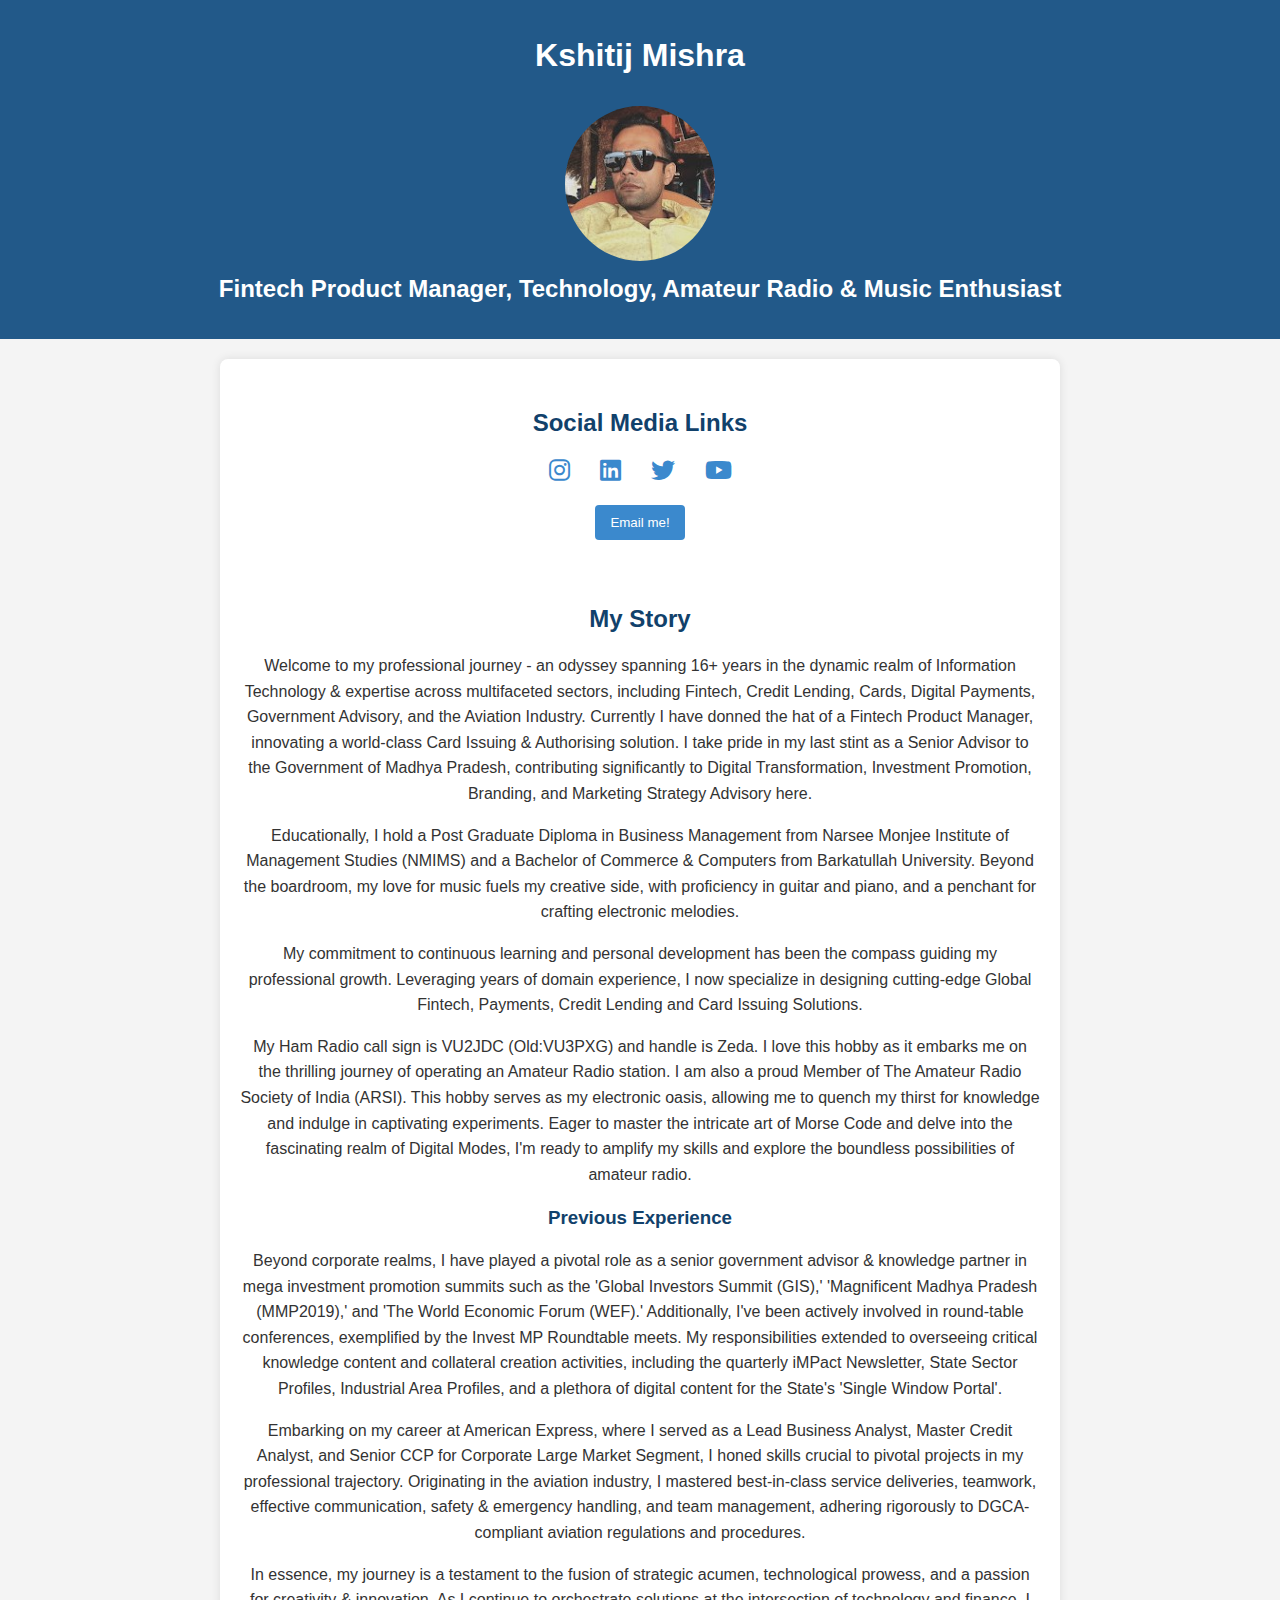
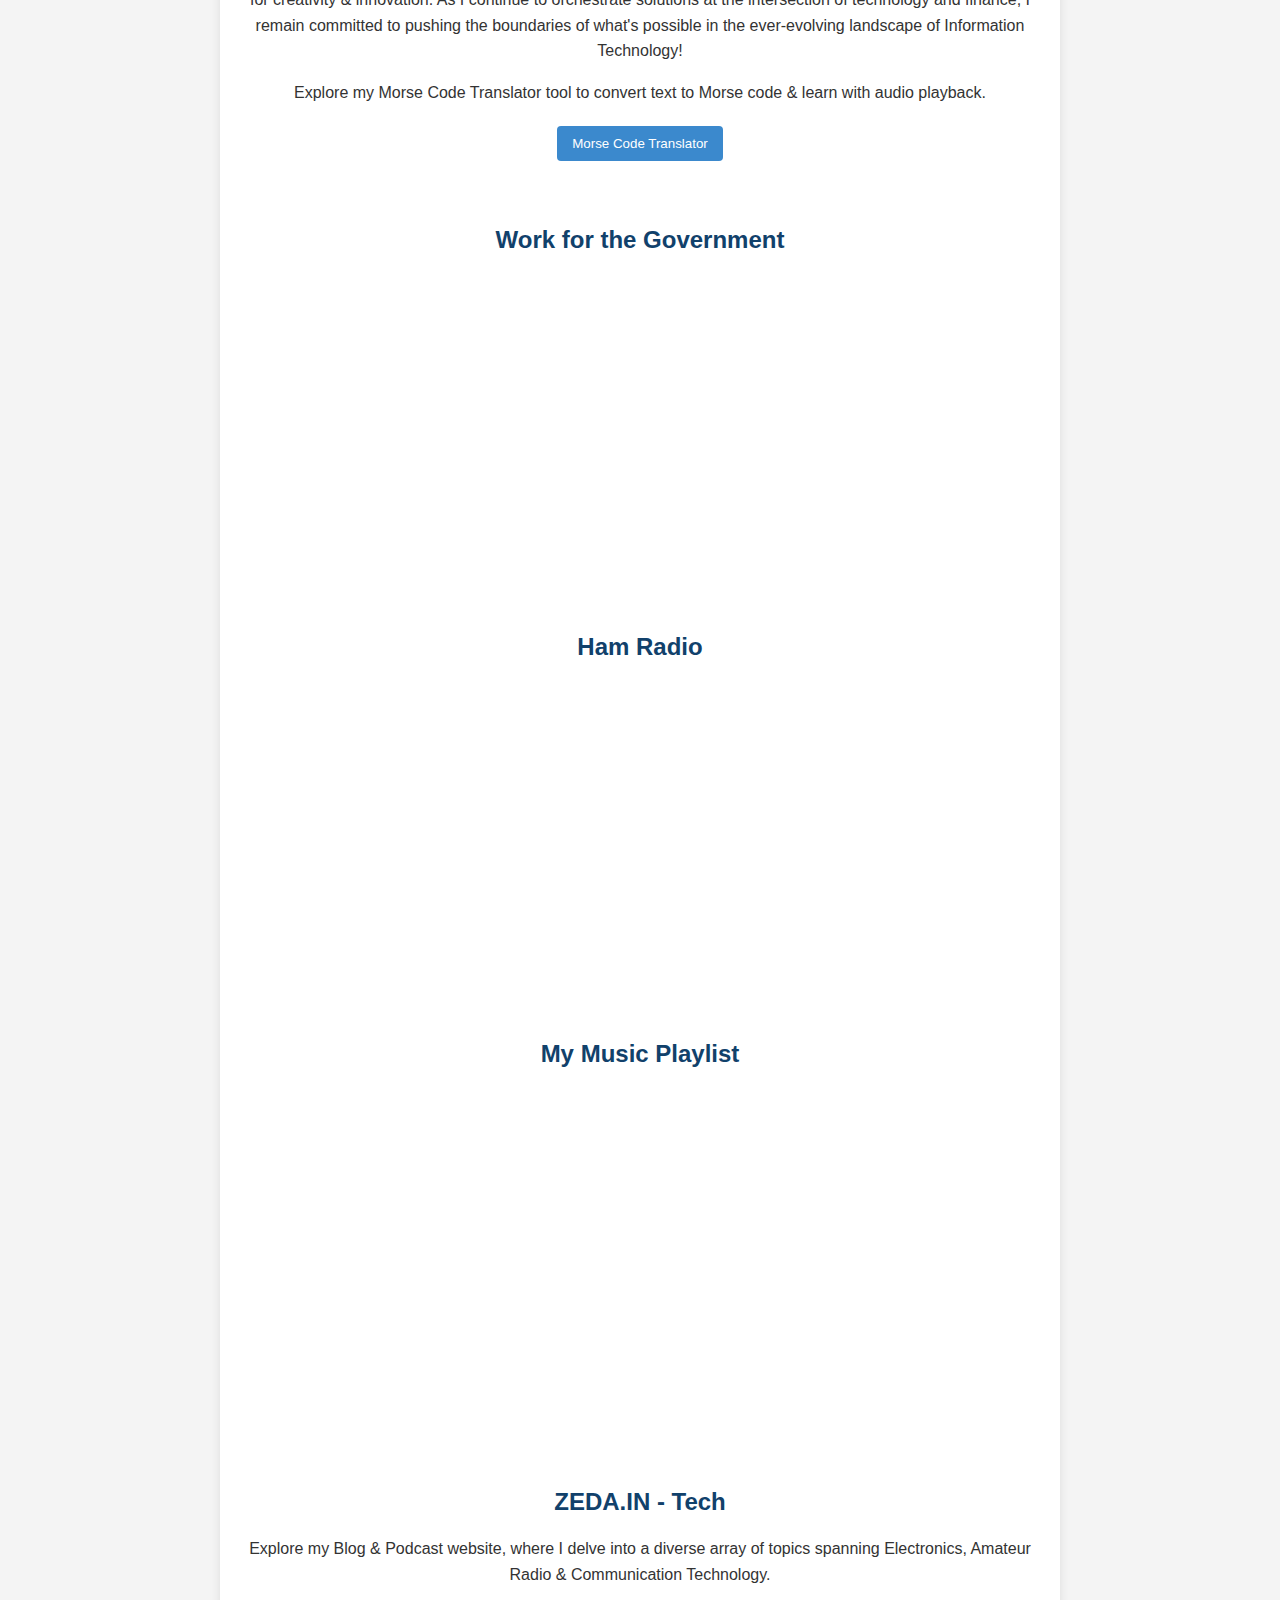
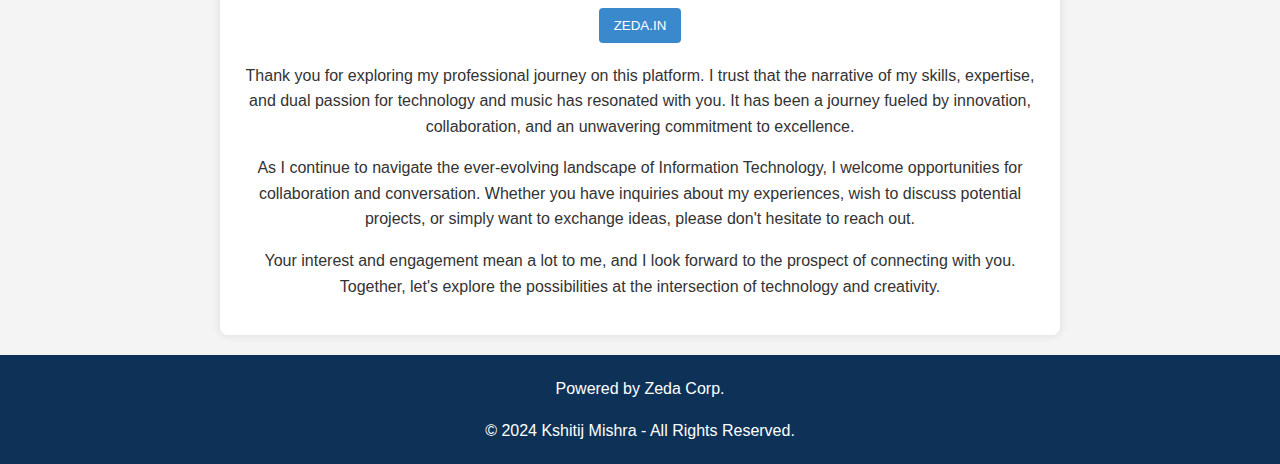
==== index.html @ 18ae03ec "Major web update push" ====
<!DOCTYPE html>
<html lang="en">
<head>
    <meta charset="UTF-8">
    <meta name="viewport" content="width=device-width, initial-scale=1.0">
    <title>Kshitij Mishra - VU2JDC</title>
    <meta name="description" content="Welcome to my professional journey in the dynamic realm of Information Technology. I carry experience & expertise across multifaceted sectors, including Fintech, Credit Lending, Cards, Digital Payments, Government Advisory, and the Aviation Industry.">
    <meta name="keywords" content="Kshitij Mishra, Ham Radio, Fintech, Technology, Music, Profile">
    <link rel="icon" type="image/png" href="Kshitij_Mishra.png">
    <link rel="stylesheet" href="https://cdnjs.cloudflare.com/ajax/libs/font-awesome/6.0.0/css/all.min.css">
    <style>
        body {
            font-family: Arial, sans-serif;
            margin: 0;
            padding: 0;
            background-color: #f4f4f4;
            text-align: center;
            color: #333;
        }
        header {
            background-color: #225989;
            color: #fff;
            padding: 1em 0;
        }
        header img {
            max-width: 150px;
            height: auto;
            border-radius: 50%;
            margin-top: 10px;
        }
        header h2 {
            color: #fff;
            margin-top: 10px;
        }
        section {
            max-width: 800px;
            margin: 20px auto;
            padding: 20px;
            background-color: #fff;
            box-shadow: 0 0 10px rgba(0, 0, 0, 0.1);
            border-radius: 8px;
            text-align: justify;
            margin-left: auto;
            margin-right: auto;
        }
        h2, h3 {
            color: #11416b;
            margin-top: 20px;
            text-align: center;
        }
        p {
            line-height: 1.6;
            text-align: center;
        }
        iframe {
            width: 100%;
            height: 315px;
            margin-bottom: 20px;
        }
        form {
            margin-top: 20px;
            text-align: left;
        }
        label {
            display: block;
            margin-bottom: 8px;
            text-align: left;
        }
        input, textarea {
            width: 100%;
            padding: 8px;
            margin-bottom: 15px;
            box-sizing: border-box;
            border: 1px solid #ccc;
            border-radius: 4px;
        }
        button {
            background-color: #3b89cd;
            color: #fff;
            padding: 10px 15px;
            border: none;
            border-radius: 4px;
            cursor: pointer;
            margin-bottom: 20px;
        }
        button:hover {
            background-color: #11416b;
        }
        h2.social {
            margin-top: 30px;
            color: #11416b;
        }      
        .social-icons {
            display: flex;
            justify-content: center;
            align-items: center;
            margin-top: 20px;
        }
        .social-icons a {
            margin: 0 15px;
            color: #3b89cd;
            text-decoration: none;
            font-size: 24px;
        }
        .social-icons a:hover {
            color: #32699f; 
        }
    
        footer {
            background-color: #0e3257;
            color: #fff;
            padding: 5px;
            text-align: center;
            bottom: 5px;
            width: auto;
        }
        .blog-button {
            display: block;
            margin: 20px auto;
            background-color: #3b89cd;
            color: #fff;
            padding: 10px 15px;
            border: none;
            border-radius: 4px;
            cursor: pointer;
        }
        .blog-button:hover {
            background-color: #11416b;
        }
        .email-button {
            background-color: #3b89cd;
            color: #fff;
            padding: 10px 15px;
            border: none;
            border-radius: 4px;
            cursor: pointer;
            margin: 20px auto;
            display: block;
        }
        .email-button:hover {
            background-color: #11416b;
        }
    </style>
</head>
<body>
    <header>
        <h1>Kshitij Mishra</h1>
        <img src="Kshitij Mishra.jpg" alt="Kshitij Mishra's Photo">
        <h2>Fintech Product Manager, Technology, Amateur Radio & Music Enthusiast</h2>
    </header>
    <section>
        <h2 class="social">Social Media Links</h2>
        <div class="social-icons">
            <a href="https://www.instagram.com/vu2jdc" target="_blank"><i class="fab fa-instagram"></i></a>
            <a href="https://www.linkedin.com/in/vu2jdc/" target="_blank"><i class="fab fa-linkedin"></i></a>
            <a href="https://x.com/VU2JDC" target="_blank"><i class="fab fa-twitter"></i></a>
            <a href="https://www.youtube.com/@VU2JDC" target="_blank"><i class="fab fa-youtube"></i></a>       
        </div>

        <button class="email-button" onclick="sendEmail()">Email me!</button>

        <script>
            function sendEmail() {
                window.location.href = "mailto:kshitij.mishra@hotmail.com";
            }
        </script>

        <p>&nbsp;</p>
        <h2>My Story</h2>
        <p>Welcome to my professional journey - an odyssey spanning 16+ years in the dynamic realm of Information Technology & expertise across multifaceted sectors, including Fintech, Credit Lending, Cards, Digital Payments, Government Advisory, and the Aviation Industry. Currently I have donned the hat of a Fintech Product Manager, innovating a world-class Card Issuing & Authorising solution. I take pride in my last stint as a Senior Advisor to the Government of Madhya Pradesh, contributing significantly to Digital Transformation, Investment Promotion, Branding, and Marketing Strategy Advisory here.</p>
        <p>Educationally, I hold a Post Graduate Diploma in Business Management from Narsee Monjee Institute of Management Studies (NMIMS) and a Bachelor of Commerce & Computers from Barkatullah University. Beyond the boardroom, my love for music fuels my creative side, with proficiency in guitar and piano, and a penchant for crafting electronic melodies.</p>
        <p>My commitment to continuous learning and personal development has been the compass guiding my professional growth. Leveraging years of domain experience, I now specialize in designing cutting-edge Global Fintech, Payments, Credit Lending and Card Issuing Solutions.</p>
        <p>My Ham Radio call sign is VU2JDC (Old:VU3PXG) and handle is Zeda. I love this hobby as it embarks me on the thrilling journey of operating an Amateur Radio station. I am also a proud Member of The Amateur Radio Society of India (ARSI). This hobby serves as my electronic oasis, allowing me to quench my thirst for knowledge and indulge in captivating experiments. Eager to master the intricate art of Morse Code and delve into the fascinating realm of Digital Modes, I'm ready to amplify my skills and explore the boundless possibilities of amateur radio.</p>
        <h3>Previous Experience</h3>
        <p>Beyond corporate realms, I have played a pivotal role as a senior government advisor & knowledge partner in mega investment promotion summits such as the 'Global Investors Summit (GIS),' 'Magnificent Madhya Pradesh (MMP2019),' and 'The World Economic Forum (WEF).' Additionally, I've been actively involved in round-table conferences, exemplified by the Invest MP Roundtable meets. My responsibilities extended to overseeing critical knowledge content and collateral creation activities, including the quarterly iMPact Newsletter, State Sector Profiles, Industrial Area Profiles, and a plethora of digital content for the State's 'Single Window Portal'.</p>
        <p>Embarking on my career at American Express, where I served as a Lead Business Analyst, Master Credit Analyst, and Senior CCP for Corporate Large Market Segment, I honed skills crucial to pivotal projects in my professional trajectory. Originating in the aviation industry, I mastered best-in-class service deliveries, teamwork, effective communication, safety & emergency handling, and team management, adhering rigorously to DGCA-compliant aviation regulations and procedures.</p>
        <p>In essence, my journey is a testament to the fusion of strategic acumen, technological prowess, and a passion for creativity & innovation. As I continue to orchestrate solutions at the intersection of technology and finance, I remain committed to pushing the boundaries of what's possible in the ever-evolving landscape of Information Technology!</p>
        <p>Explore my Morse Code Translator tool to convert text to Morse code & learn with audio playback.</p>
        <button class="blog-button" onclick="openMorsePage()">Morse Code Translator</button>
        <script>
            function openMorsePage() {
                window.open('morse-translator.html', '_blank');
            }
        </script>
        <p>&nbsp;</p>       
        <h2>Work for the Government</h2>
        <iframe width="560" height="315" src="https://www.youtube.com/embed/videoseries?si=Vc-SlYf1dZvAG0Gy&amp;list=PL5q3_F7X-hYSVSQtNHBoq9o2aoS6yJBRS" title="YouTube video player" frameborder="0" allow="accelerometer; autoplay; clipboard-write; encrypted-media; gyroscope; picture-in-picture; web-share" allowfullscreen></iframe>
        
        <h2>Ham Radio</h2>
        <iframe width="560" height="315" src="https://www.youtube.com/embed/videoseries?si=7wP2q1er_GRI7C_5&amp;list=PL5q3_F7X-hYSwQWME0PEXjtnyws7z2-Du" title="YouTube video player" frameborder="0" allow="accelerometer; autoplay; clipboard-write; encrypted-media; gyroscope; picture-in-picture; web-share" allowfullscreen></iframe>

        <h2>My Music Playlist</h2>
        <iframe width="560" height="315" src="https://www.youtube.com/embed/videoseries?si=ie4QghqMn_u_FUb3&amp;list=PL5q3_F7X-hYT_7VDiShpJTonnMgRXefDc" title="YouTube video player" frameborder="0" allow="accelerometer; autoplay; clipboard-write; encrypted-media; gyroscope; picture-in-picture; web-share" allowfullscreen></iframe>
        <p>&nbsp;</p>
        <h2>ZEDA.IN - Tech</h2>
    <p>Explore my Blog & Podcast website, where I delve into a diverse array of topics spanning Electronics, Amateur Radio & Communication Technology.</p>
    <button class="blog-button" onclick="openZedaIn()">ZEDA.IN</button>
    <script>
        function openZedaIn() {
            window.open('https://zeda.in', '_blank');
        }
    </script>

        <p>Thank you for exploring my professional journey on this platform. I trust that the narrative of my skills, expertise, and dual passion for technology and music has resonated with you. It has been a journey fueled by innovation, collaboration, and an unwavering commitment to excellence.</p>
        <p>As I continue to navigate the ever-evolving landscape of Information Technology, I welcome opportunities for collaboration and conversation. Whether you have inquiries about my experiences, wish to discuss potential projects, or simply want to exchange ideas, please don't hesitate to reach out.</p>
        <p>Your interest and engagement mean a lot to me, and I look forward to the prospect of connecting with you. Together, let's explore the possibilities at the intersection of technology and creativity.</p>
    </section>

       <footer>
        <p>Powered by Zeda Corp.</p>
        <p>&copy; 2024 Kshitij Mishra - All Rights Reserved.</p>
        </footer>

</body>
</html>
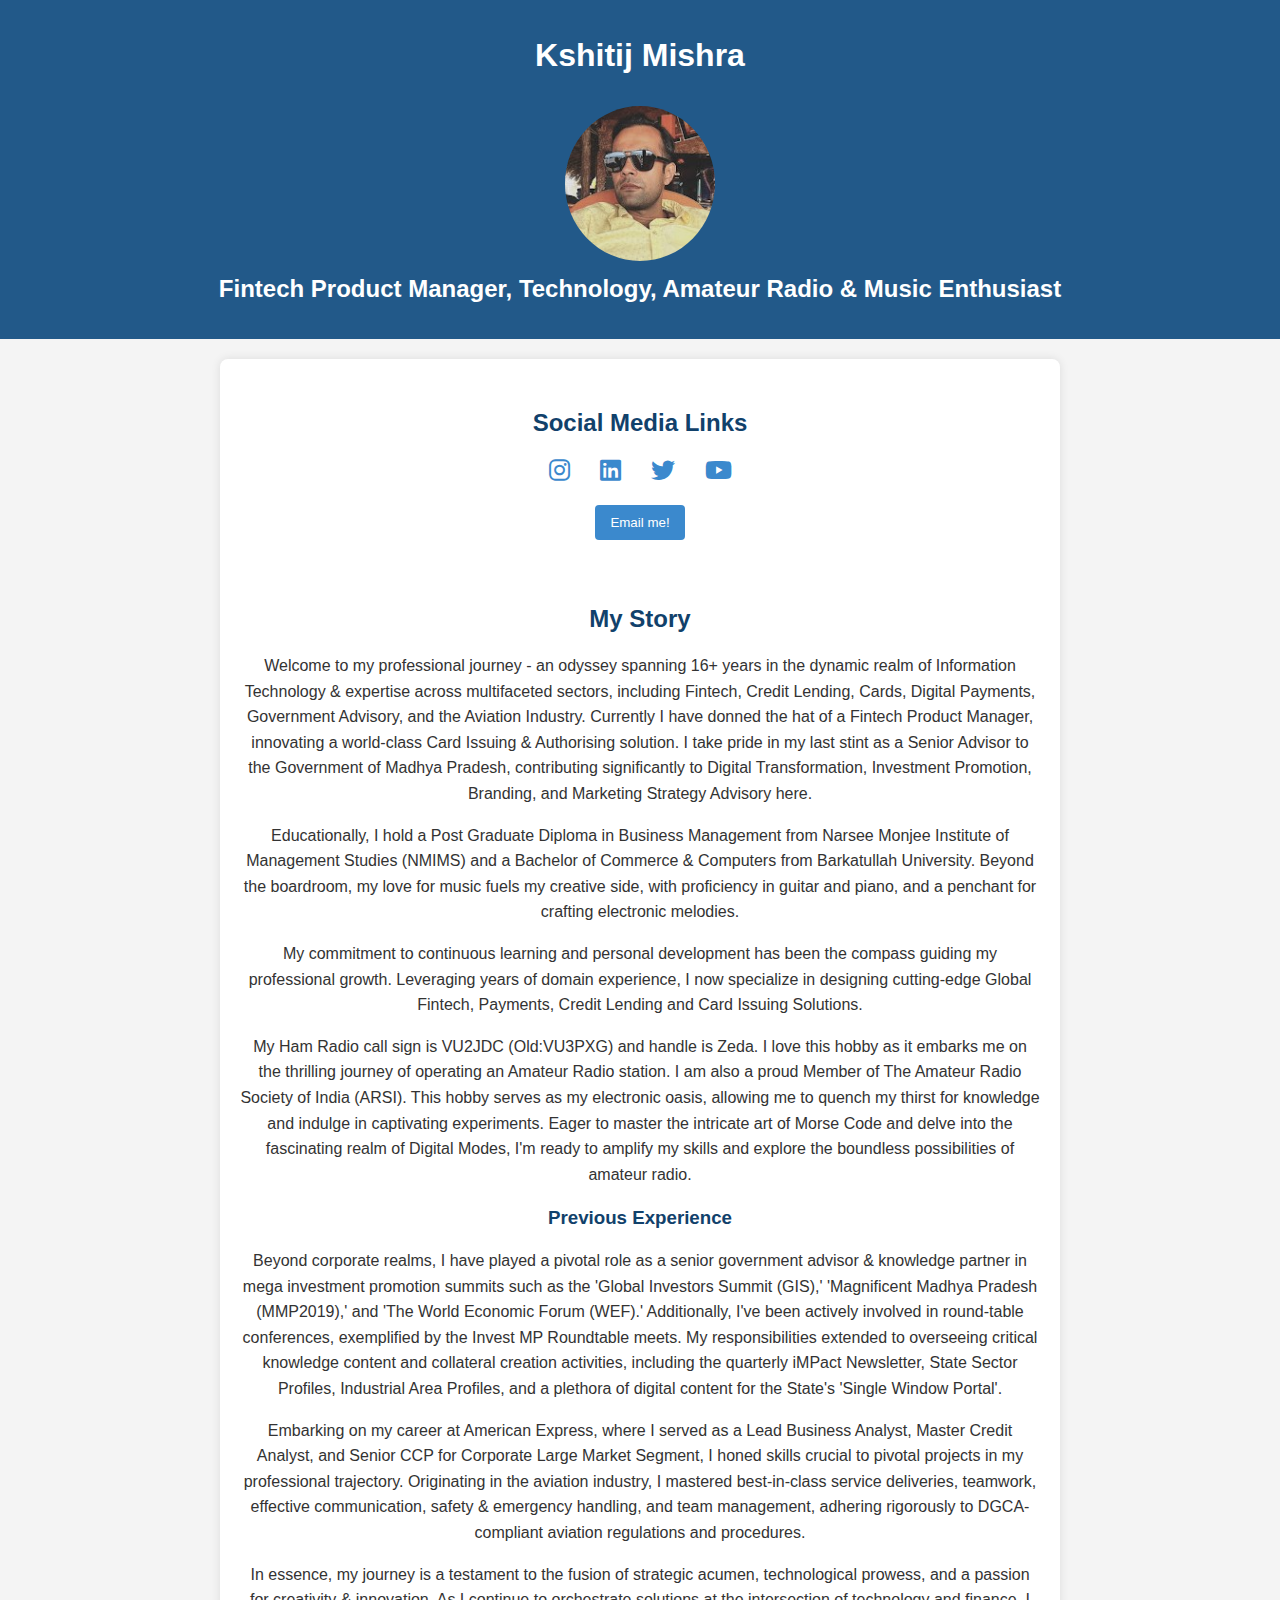
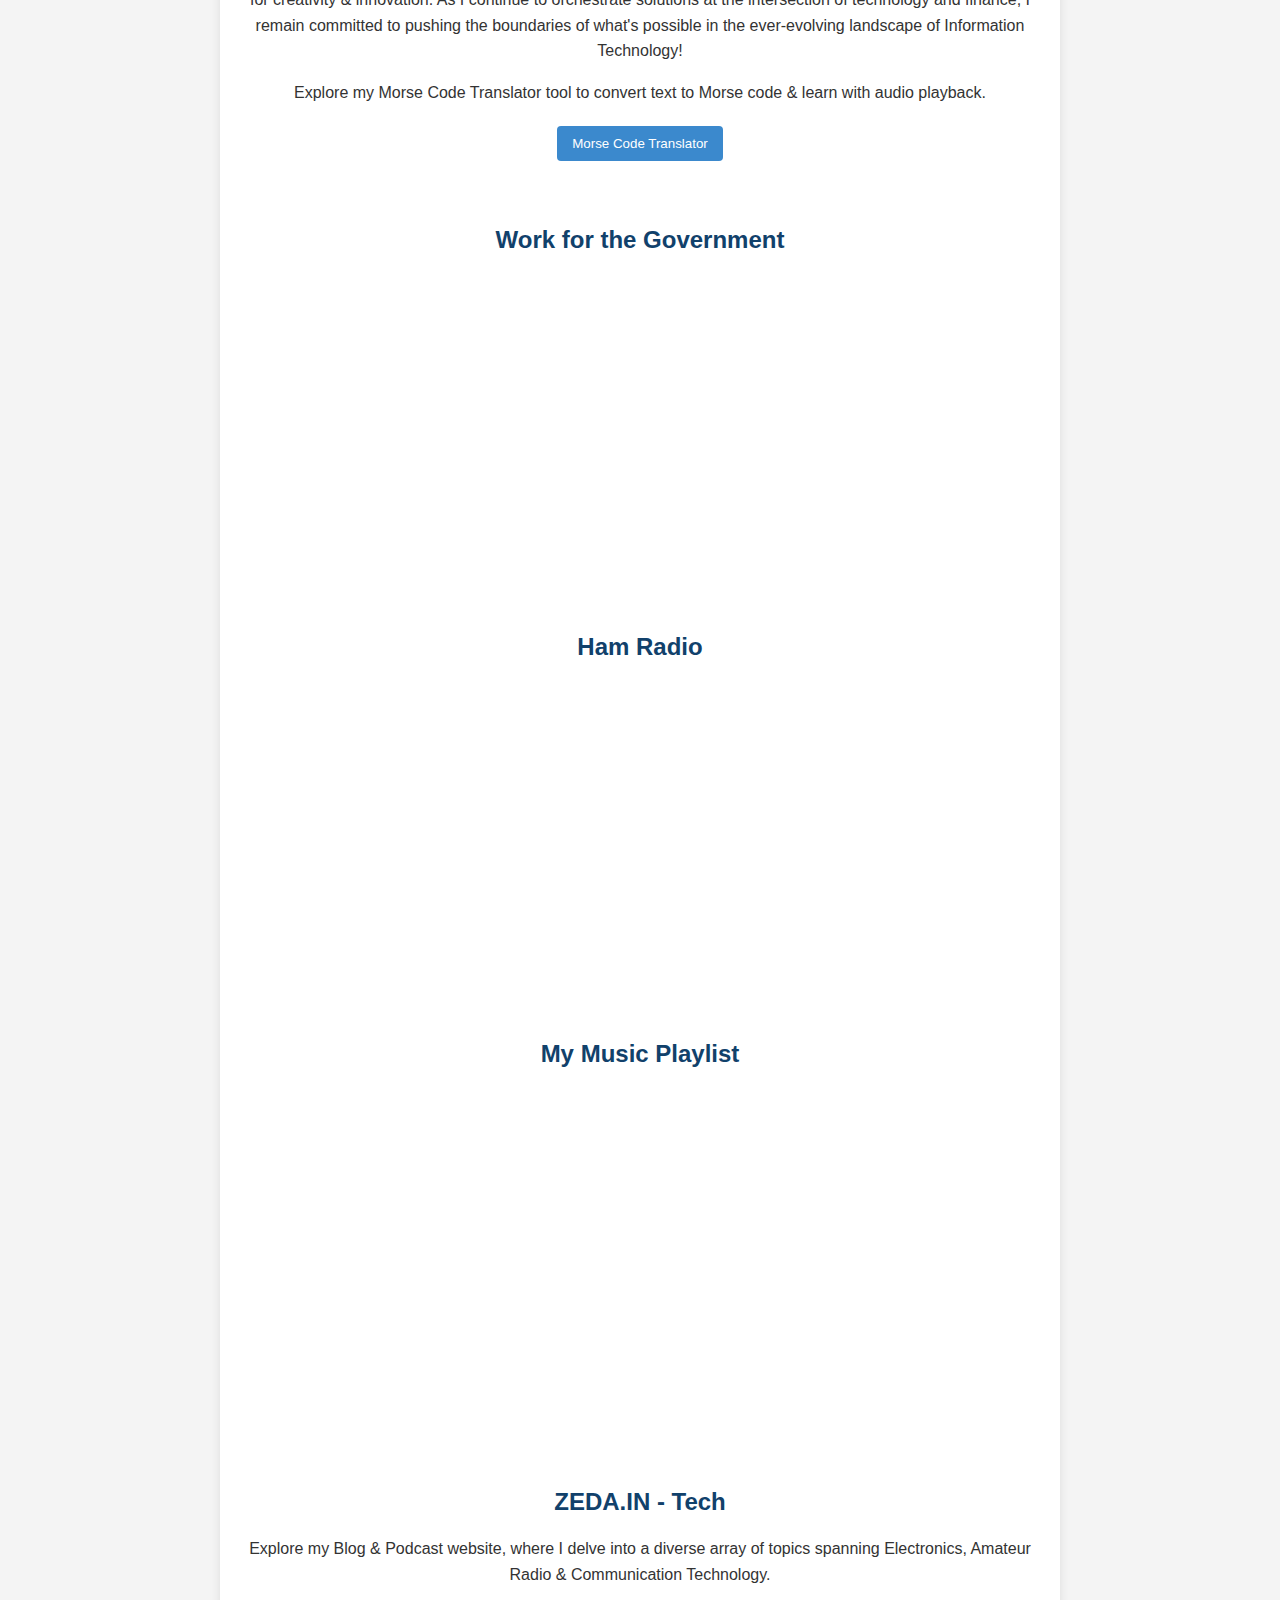
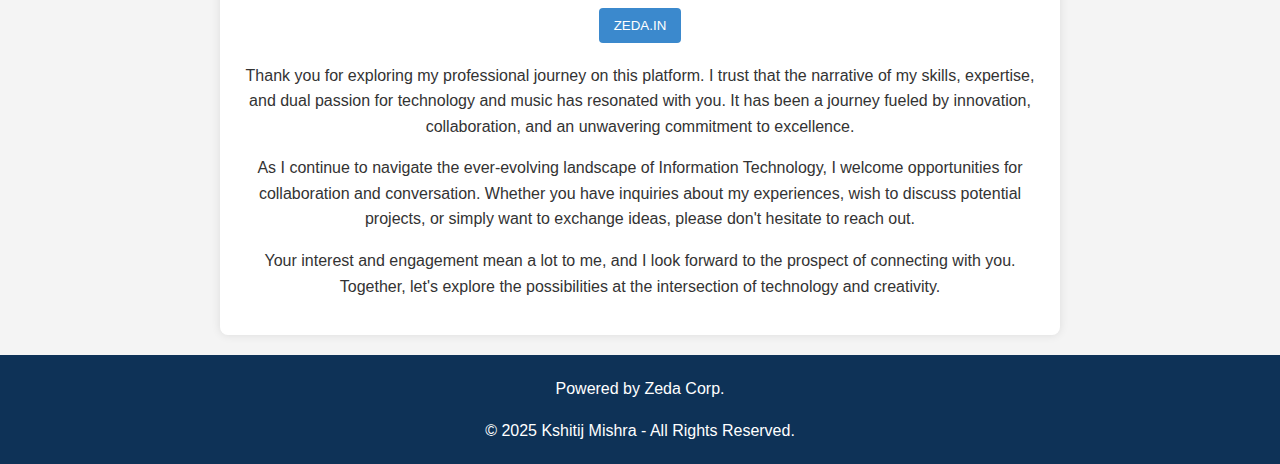
==== commit 6bfdcfcd: "Update index.html" ====
--- a/index.html
+++ b/index.html
@@ -1,151 +1,28 @@
 <!DOCTYPE html>
 <html lang="en">
 <head>
+<script async src="https://www.googletagmanager.com/gtag/js?id=G-F4VSE0JHLZ"></script>
+<script>
+  window.dataLayer = window.dataLayer || [];
+  function gtag(){dataLayer.push(arguments);}
+  gtag('js', new Date());
+
+  gtag('config', 'G-F4VSE0JHLZ');
+</script>
     <meta charset="UTF-8">
     <meta name="viewport" content="width=device-width, initial-scale=1.0">
     <title>Kshitij Mishra - VU2JDC</title>
     <meta name="description" content="Welcome to my professional journey in the dynamic realm of Information Technology. I carry experience & expertise across multifaceted sectors, including Fintech, Credit Lending, Cards, Digital Payments, Government Advisory, and the Aviation Industry.">
     <meta name="keywords" content="Kshitij Mishra, Ham Radio, Fintech, Technology, Music, Profile">
-    <link rel="icon" type="image/png" href="Kshitij_Mishra.png">
+    <link rel="icon" type="image/png" href="VU2JDC_Icon.png">
+    <link rel="stylesheet" href="style.css">
     <link rel="stylesheet" href="https://cdnjs.cloudflare.com/ajax/libs/font-awesome/6.0.0/css/all.min.css">
-    <style>
-        body {
-            font-family: Arial, sans-serif;
-            margin: 0;
-            padding: 0;
-            background-color: #f4f4f4;
-            text-align: center;
-            color: #333;
-        }
-        header {
-            background-color: #225989;
-            color: #fff;
-            padding: 1em 0;
-        }
-        header img {
-            max-width: 150px;
-            height: auto;
-            border-radius: 50%;
-            margin-top: 10px;
-        }
-        header h2 {
-            color: #fff;
-            margin-top: 10px;
-        }
-        section {
-            max-width: 800px;
-            margin: 20px auto;
-            padding: 20px;
-            background-color: #fff;
-            box-shadow: 0 0 10px rgba(0, 0, 0, 0.1);
-            border-radius: 8px;
-            text-align: justify;
-            margin-left: auto;
-            margin-right: auto;
-        }
-        h2, h3 {
-            color: #11416b;
-            margin-top: 20px;
-            text-align: center;
-        }
-        p {
-            line-height: 1.6;
-            text-align: center;
-        }
-        iframe {
-            width: 100%;
-            height: 315px;
-            margin-bottom: 20px;
-        }
-        form {
-            margin-top: 20px;
-            text-align: left;
-        }
-        label {
-            display: block;
-            margin-bottom: 8px;
-            text-align: left;
-        }
-        input, textarea {
-            width: 100%;
-            padding: 8px;
-            margin-bottom: 15px;
-            box-sizing: border-box;
-            border: 1px solid #ccc;
-            border-radius: 4px;
-        }
-        button {
-            background-color: #3b89cd;
-            color: #fff;
-            padding: 10px 15px;
-            border: none;
-            border-radius: 4px;
-            cursor: pointer;
-            margin-bottom: 20px;
-        }
-        button:hover {
-            background-color: #11416b;
-        }
-        h2.social {
-            margin-top: 30px;
-            color: #11416b;
-        }      
-        .social-icons {
-            display: flex;
-            justify-content: center;
-            align-items: center;
-            margin-top: 20px;
-        }
-        .social-icons a {
-            margin: 0 15px;
-            color: #3b89cd;
-            text-decoration: none;
-            font-size: 24px;
-        }
-        .social-icons a:hover {
-            color: #32699f; 
-        }
+</head>
     
-        footer {
-            background-color: #0e3257;
-            color: #fff;
-            padding: 5px;
-            text-align: center;
-            bottom: 5px;
-            width: auto;
-        }
-        .blog-button {
-            display: block;
-            margin: 20px auto;
-            background-color: #3b89cd;
-            color: #fff;
-            padding: 10px 15px;
-            border: none;
-            border-radius: 4px;
-            cursor: pointer;
-        }
-        .blog-button:hover {
-            background-color: #11416b;
-        }
-        .email-button {
-            background-color: #3b89cd;
-            color: #fff;
-            padding: 10px 15px;
-            border: none;
-            border-radius: 4px;
-            cursor: pointer;
-            margin: 20px auto;
-            display: block;
-        }
-        .email-button:hover {
-            background-color: #11416b;
-        }
-    </style>
-</head>
 <body>
     <header>
         <h1>Kshitij Mishra</h1>
-        <img src="Kshitij Mishra.jpg" alt="Kshitij Mishra's Photo">
+        <img src="Kshitij_Mishra.jpg" alt="Kshitij Mishra's Photo">
         <h2>Fintech Product Manager, Technology, Amateur Radio & Music Enthusiast</h2>
     </header>
     <section>
@@ -159,12 +36,6 @@
 
         <button class="email-button" onclick="sendEmail()">Email me!</button>
 
-        <script>
-            function sendEmail() {
-                window.location.href = "mailto:kshitij.mishra@hotmail.com";
-            }
-        </script>
-
         <p>&nbsp;</p>
         <h2>My Story</h2>
         <p>Welcome to my professional journey - an odyssey spanning 16+ years in the dynamic realm of Information Technology & expertise across multifaceted sectors, including Fintech, Credit Lending, Cards, Digital Payments, Government Advisory, and the Aviation Industry. Currently I have donned the hat of a Fintech Product Manager, innovating a world-class Card Issuing & Authorising solution. I take pride in my last stint as a Senior Advisor to the Government of Madhya Pradesh, contributing significantly to Digital Transformation, Investment Promotion, Branding, and Marketing Strategy Advisory here.</p>
@@ -177,39 +48,31 @@
         <p>In essence, my journey is a testament to the fusion of strategic acumen, technological prowess, and a passion for creativity & innovation. As I continue to orchestrate solutions at the intersection of technology and finance, I remain committed to pushing the boundaries of what's possible in the ever-evolving landscape of Information Technology!</p>
         <p>Explore my Morse Code Translator tool to convert text to Morse code & learn with audio playback.</p>
         <button class="blog-button" onclick="openMorsePage()">Morse Code Translator</button>
-        <script>
-            function openMorsePage() {
-                window.open('morse-translator.html', '_blank');
-            }
-        </script>
+
         <p>&nbsp;</p>       
         <h2>Work for the Government</h2>
-        <iframe width="560" height="315" src="https://www.youtube.com/embed/videoseries?si=Vc-SlYf1dZvAG0Gy&amp;list=PL5q3_F7X-hYSVSQtNHBoq9o2aoS6yJBRS" title="YouTube video player" frameborder="0" allow="accelerometer; autoplay; clipboard-write; encrypted-media; gyroscope; picture-in-picture; web-share" allowfullscreen></iframe>
+        <iframe width="560" height="315" src="https://www.youtube.com/embed/videoseries?si=Vc-SlYf1dZvAG0Gy&amp;list=PL5q3_F7X-hYSVSQtNHBoq9o2aoS6yJBRS" title="YouTube video player" frameborder="0" allowfullscreen></iframe>
         
         <h2>Ham Radio</h2>
-        <iframe width="560" height="315" src="https://www.youtube.com/embed/videoseries?si=7wP2q1er_GRI7C_5&amp;list=PL5q3_F7X-hYSwQWME0PEXjtnyws7z2-Du" title="YouTube video player" frameborder="0" allow="accelerometer; autoplay; clipboard-write; encrypted-media; gyroscope; picture-in-picture; web-share" allowfullscreen></iframe>
+        <iframe width="560" height="315" src="https://www.youtube.com/embed/videoseries?si=7wP2q1er_GRI7C_5&amp;list=PL5q3_F7X-hYSwQWME0PEXjtnyws7z2-Du" title="YouTube video player" frameborder="0" allowfullscreen></iframe>
 
         <h2>My Music Playlist</h2>
-        <iframe width="560" height="315" src="https://www.youtube.com/embed/videoseries?si=ie4QghqMn_u_FUb3&amp;list=PL5q3_F7X-hYT_7VDiShpJTonnMgRXefDc" title="YouTube video player" frameborder="0" allow="accelerometer; autoplay; clipboard-write; encrypted-media; gyroscope; picture-in-picture; web-share" allowfullscreen></iframe>
+        <iframe width="560" height="315" src="https://www.youtube.com/embed/videoseries?si=ie4QghqMn_u_FUb3&amp;list=PL5q3_F7X-hYT_7VDiShpJTonnMgRXefDc" title="YouTube video player" frameborder="0" allowfullscreen></iframe>
         <p>&nbsp;</p>
         <h2>ZEDA.IN - Tech</h2>
-    <p>Explore my Blog & Podcast website, where I delve into a diverse array of topics spanning Electronics, Amateur Radio & Communication Technology.</p>
-    <button class="blog-button" onclick="openZedaIn()">ZEDA.IN</button>
-    <script>
-        function openZedaIn() {
-            window.open('https://zeda.in', '_blank');
-        }
-    </script>
+        <p>Explore my Blog & Podcast website, where I delve into a diverse array of topics spanning Electronics, Amateur Radio & Communication Technology.</p>
+        <button class="blog-button" onclick="openZedaIn()">ZEDA.IN</button>
 
         <p>Thank you for exploring my professional journey on this platform. I trust that the narrative of my skills, expertise, and dual passion for technology and music has resonated with you. It has been a journey fueled by innovation, collaboration, and an unwavering commitment to excellence.</p>
         <p>As I continue to navigate the ever-evolving landscape of Information Technology, I welcome opportunities for collaboration and conversation. Whether you have inquiries about my experiences, wish to discuss potential projects, or simply want to exchange ideas, please don't hesitate to reach out.</p>
         <p>Your interest and engagement mean a lot to me, and I look forward to the prospect of connecting with you. Together, let's explore the possibilities at the intersection of technology and creativity.</p>
     </section>
 
-       <footer>
+    <footer>
         <p>Powered by Zeda Corp.</p>
-        <p>&copy; 2024 Kshitij Mishra - All Rights Reserved.</p>
-        </footer>
+        <p>&copy; 2025 Kshitij Mishra - All Rights Reserved.</p>
+    </footer>
 
+    <script src="script.js"></script>
 </body>
-</html>+</html>
--- a/style.css
+++ b/style.css
@@ -0,0 +1,130 @@
+body {
+    font-family: Arial, sans-serif;
+    margin: 0;
+    padding: 0;
+    background-color: #f4f4f4;
+    text-align: center;
+    color: #333;
+}
+header {
+    background-color: #225989;
+    color: #fff;
+    padding: 1em 0;
+}
+header img {
+    max-width: 150px;
+    height: auto;
+    border-radius: 50%;
+    margin-top: 10px;
+}
+header h2 {
+    color: #fff;
+    margin-top: 10px;
+}
+section {
+    max-width: 800px;
+    margin: 20px auto;
+    padding: 20px;
+    background-color: #fff;
+    box-shadow: 0 0 10px rgba(0, 0, 0, 0.1);
+    border-radius: 8px;
+    text-align: justify;
+    margin-left: auto;
+    margin-right: auto;
+}
+h2, h3 {
+    color: #11416b;
+    margin-top: 20px;
+    text-align: center;
+}
+p {
+    line-height: 1.6;
+    text-align: center;
+}
+iframe {
+    width: 100%;
+    height: 315px;
+    margin-bottom: 20px;
+}
+form {
+    margin-top: 20px;
+    text-align: left;
+}
+label {
+    display: block;
+    margin-bottom: 8px;
+    text-align: left;
+}
+input, textarea {
+    width: 100%;
+    padding: 8px;
+    margin-bottom: 15px;
+    box-sizing: border-box;
+    border: 1px solid #ccc;
+    border-radius: 4px;
+}
+button {
+    background-color: #3b89cd;
+    color: #fff;
+    padding: 10px 15px;
+    border: none;
+    border-radius: 4px;
+    cursor: pointer;
+    margin-bottom: 20px;
+}
+button:hover {
+    background-color: #11416b;
+}
+h2.social {
+    margin-top: 30px;
+    color: #11416b;
+}      
+.social-icons {
+    display: flex;
+    justify-content: center;
+    align-items: center;
+    margin-top: 20px;
+}
+.social-icons a {
+    margin: 0 15px;
+    color: #3b89cd;
+    text-decoration: none;
+    font-size: 24px;
+}
+.social-icons a:hover {
+    color: #32699f; 
+}
+footer {
+    background-color: #0e3257;
+    color: #fff;
+    padding: 5px;
+    text-align: center;
+    bottom: 5px;
+    width: auto;
+}
+.blog-button {
+    display: block;
+    margin: 20px auto;
+    background-color: #3b89cd;
+    color: #fff;
+    padding: 10px 15px;
+    border: none;
+    border-radius: 4px;
+    cursor: pointer;
+}
+.blog-button:hover {
+    background-color: #11416b;
+}
+.email-button {
+    background-color: #3b89cd;
+    color: #fff;
+    padding: 10px 15px;
+    border: none;
+    border-radius: 4px;
+    cursor: pointer;
+    margin: 20px auto;
+    display: block;
+}
+.email-button:hover {
+    background-color: #11416b;
+}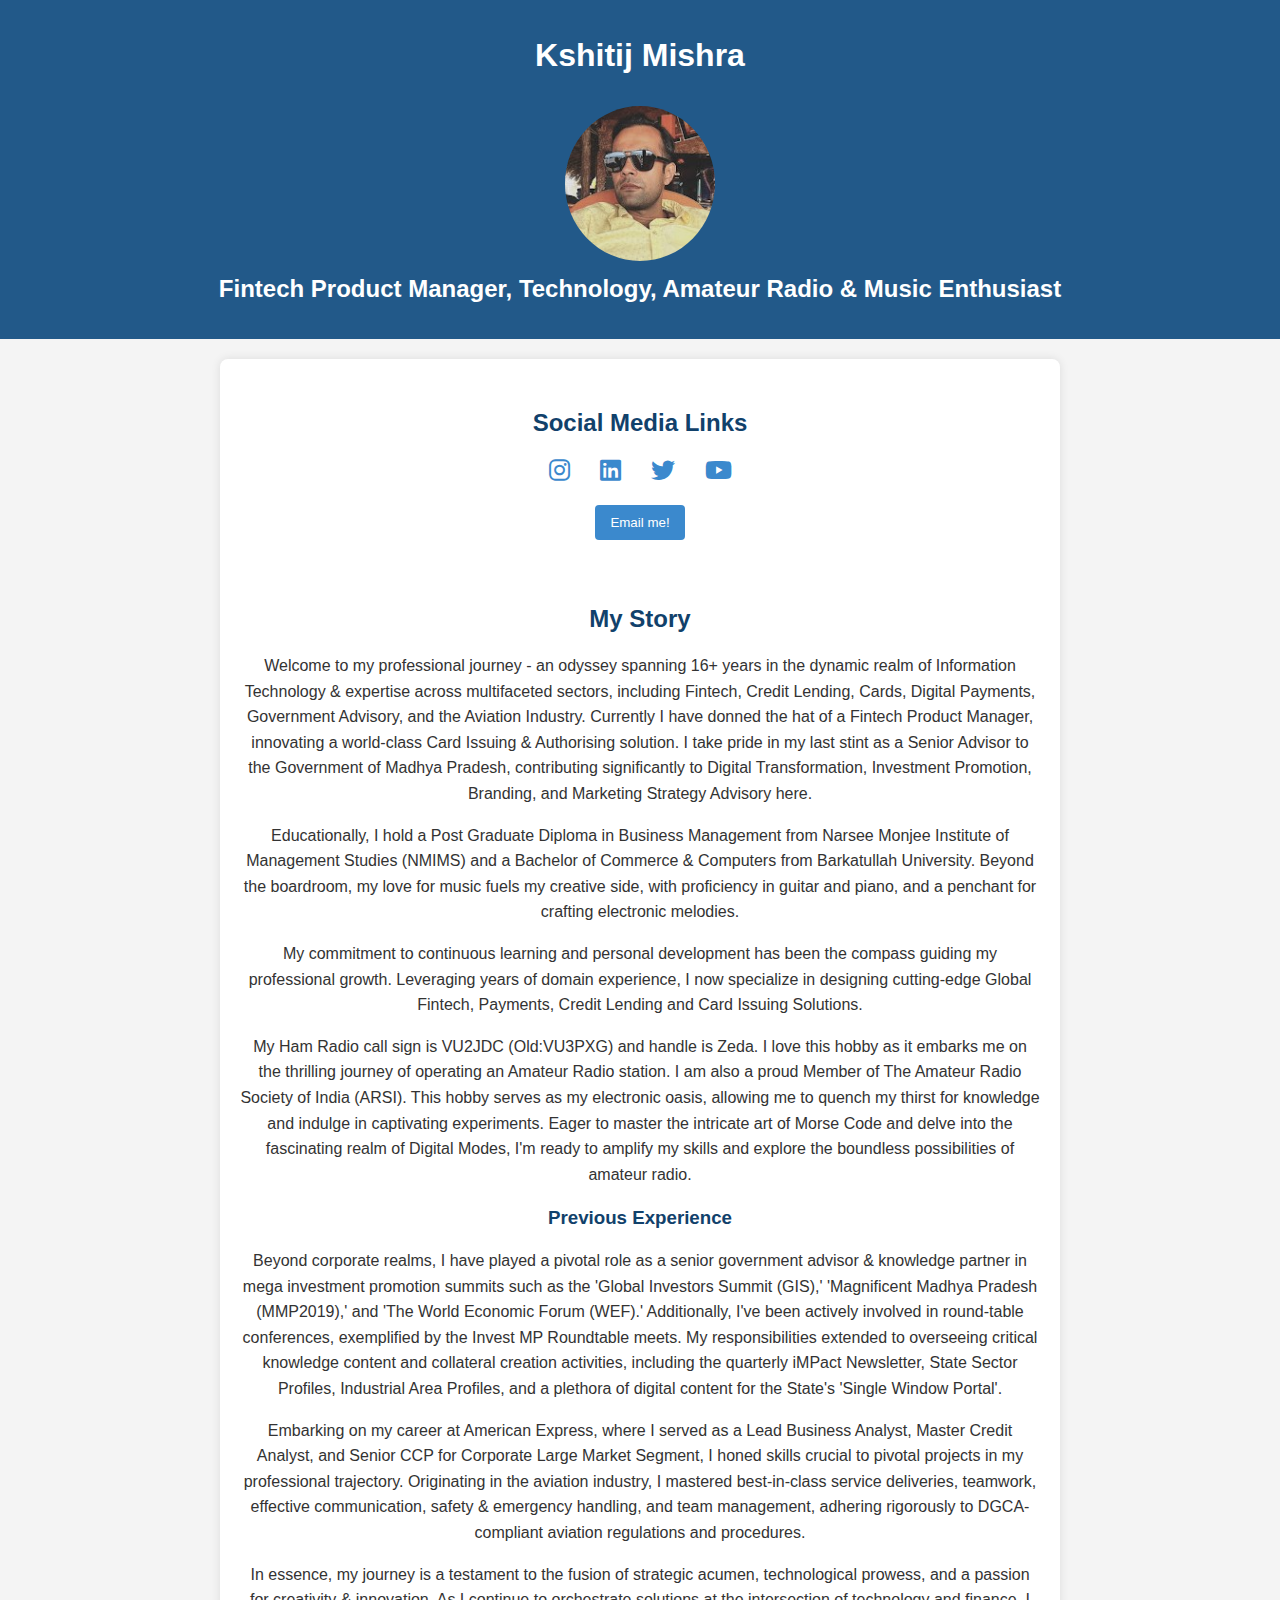
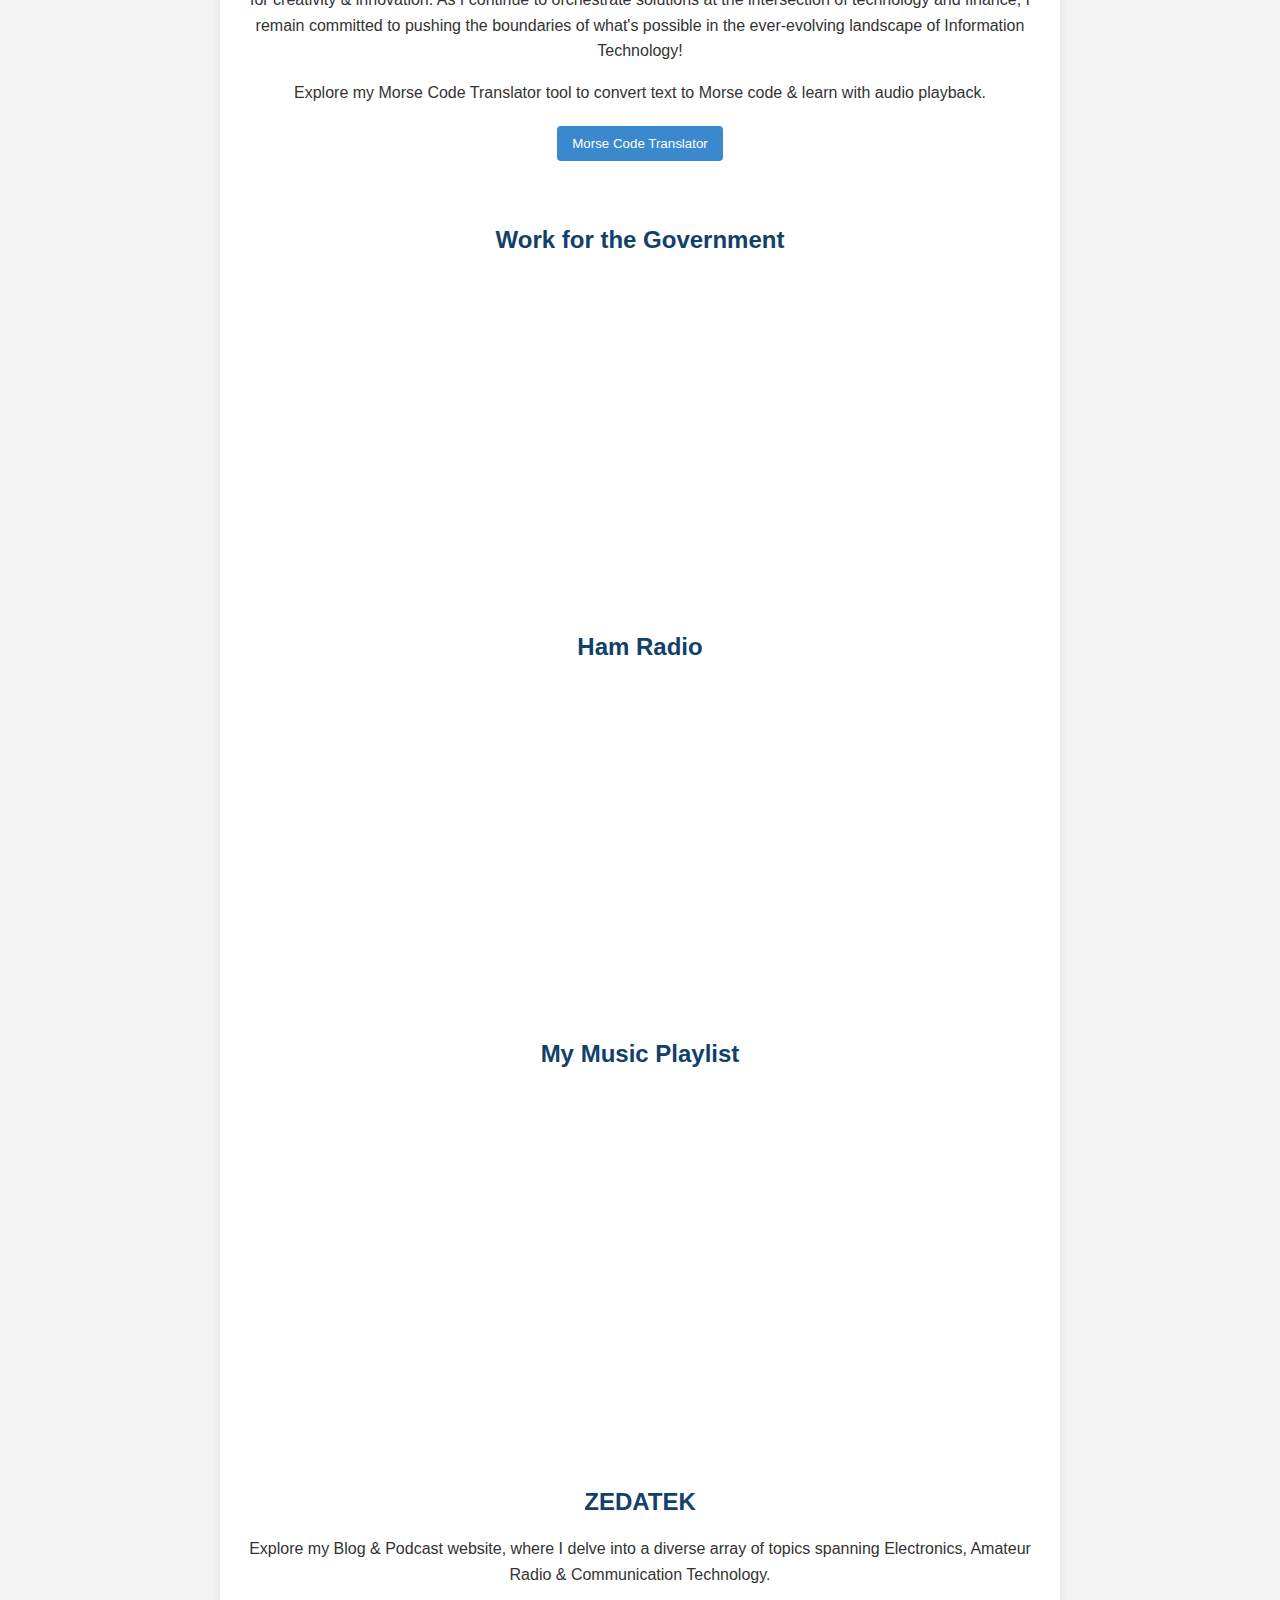
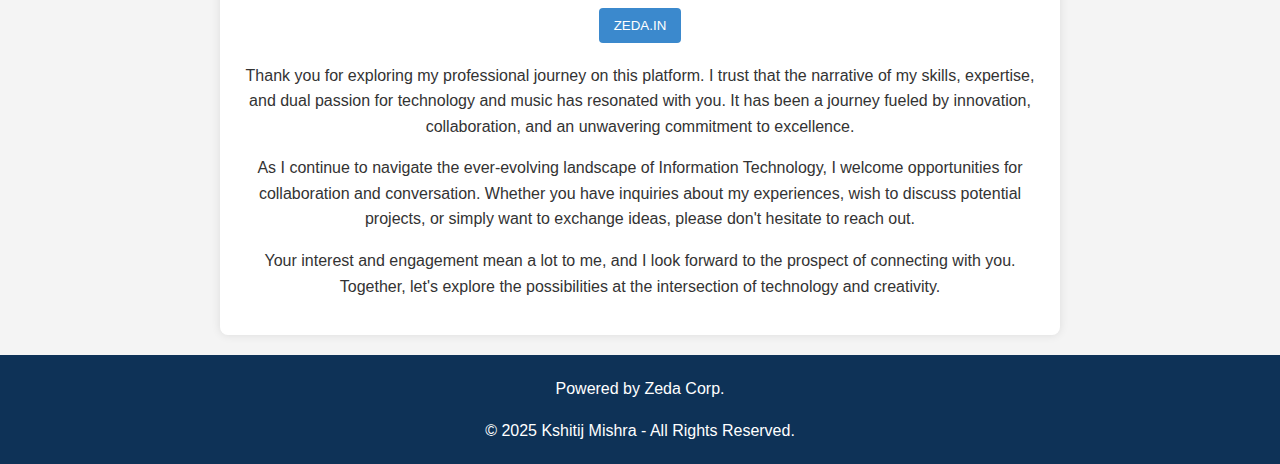
==== commit 070933e0: "Update index.html" ====
--- a/index.html
+++ b/index.html
@@ -59,7 +59,7 @@
         <h2>My Music Playlist</h2>
         <iframe width="560" height="315" src="https://www.youtube.com/embed/videoseries?si=ie4QghqMn_u_FUb3&amp;list=PL5q3_F7X-hYT_7VDiShpJTonnMgRXefDc" title="YouTube video player" frameborder="0" allowfullscreen></iframe>
         <p>&nbsp;</p>
-        <h2>ZEDA.IN - Tech</h2>
+        <h2>ZEDATEK</h2>
         <p>Explore my Blog & Podcast website, where I delve into a diverse array of topics spanning Electronics, Amateur Radio & Communication Technology.</p>
         <button class="blog-button" onclick="openZedaIn()">ZEDA.IN</button>
 
